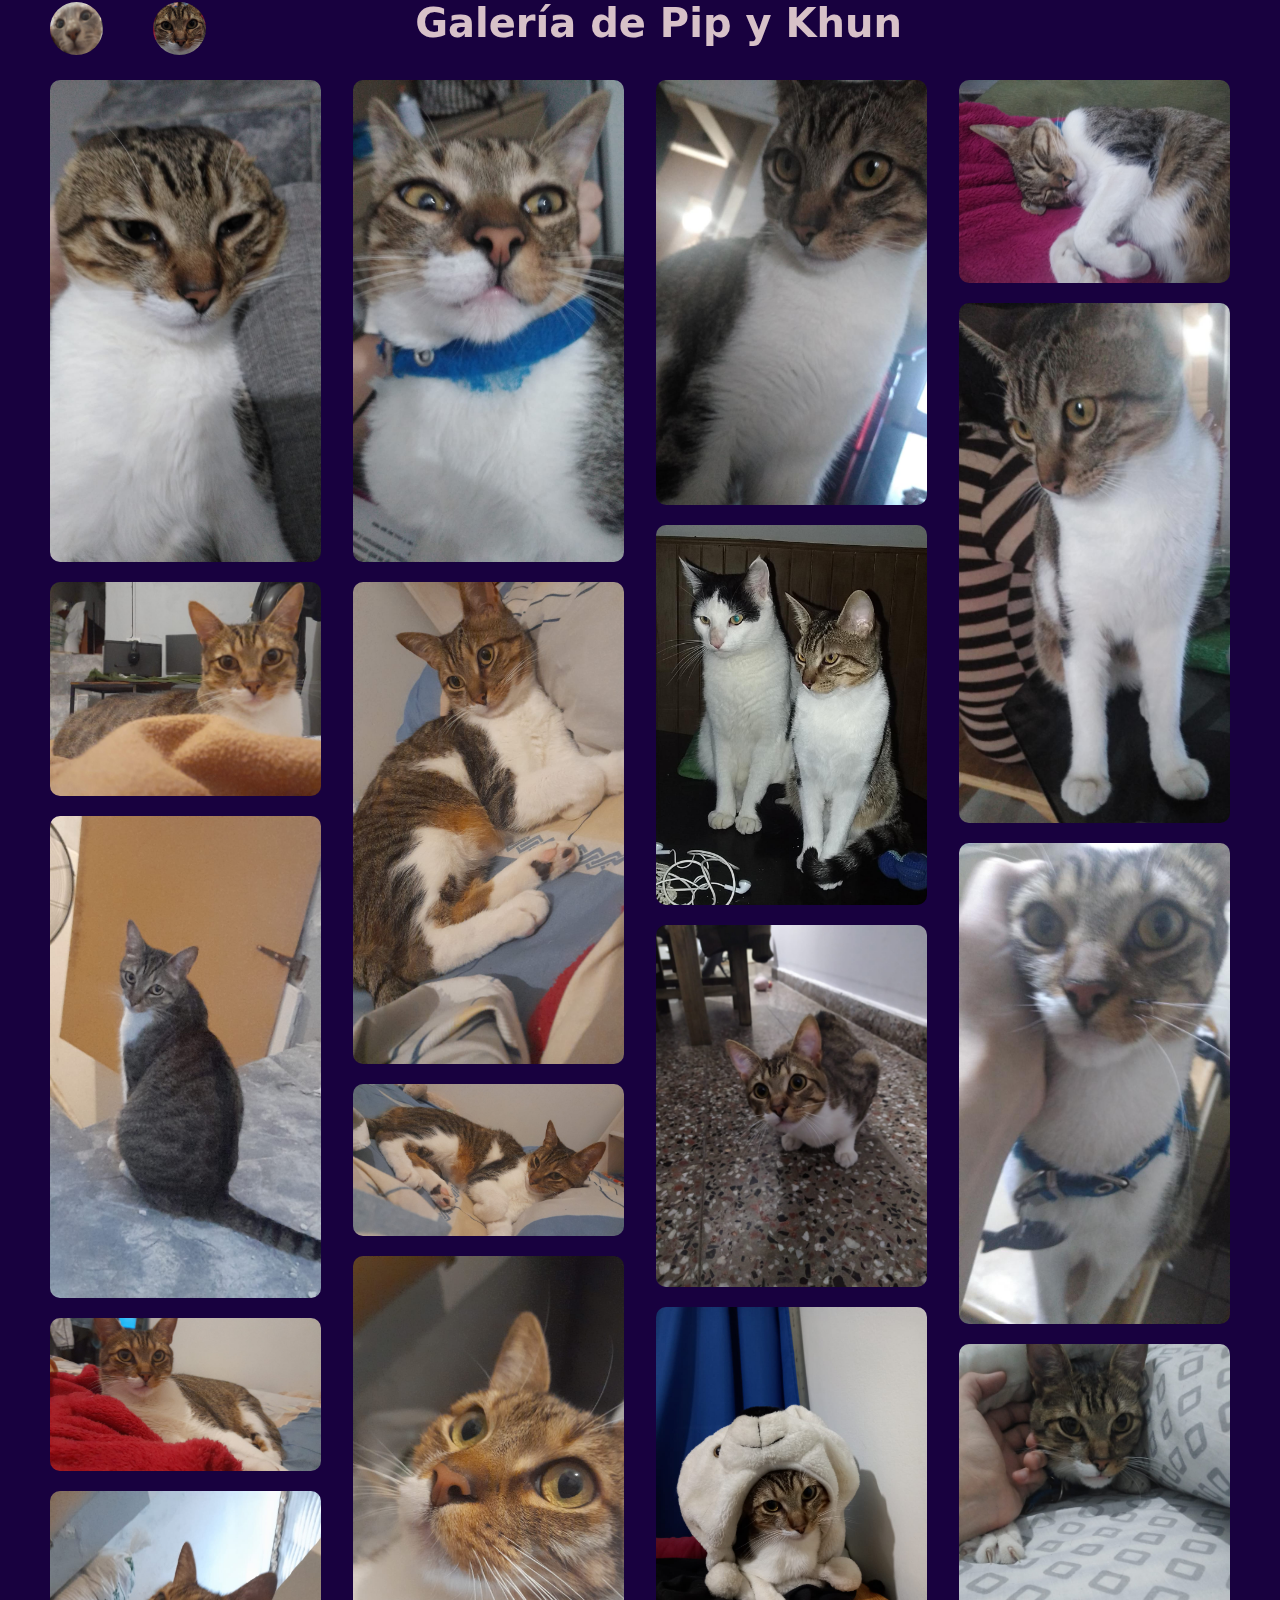
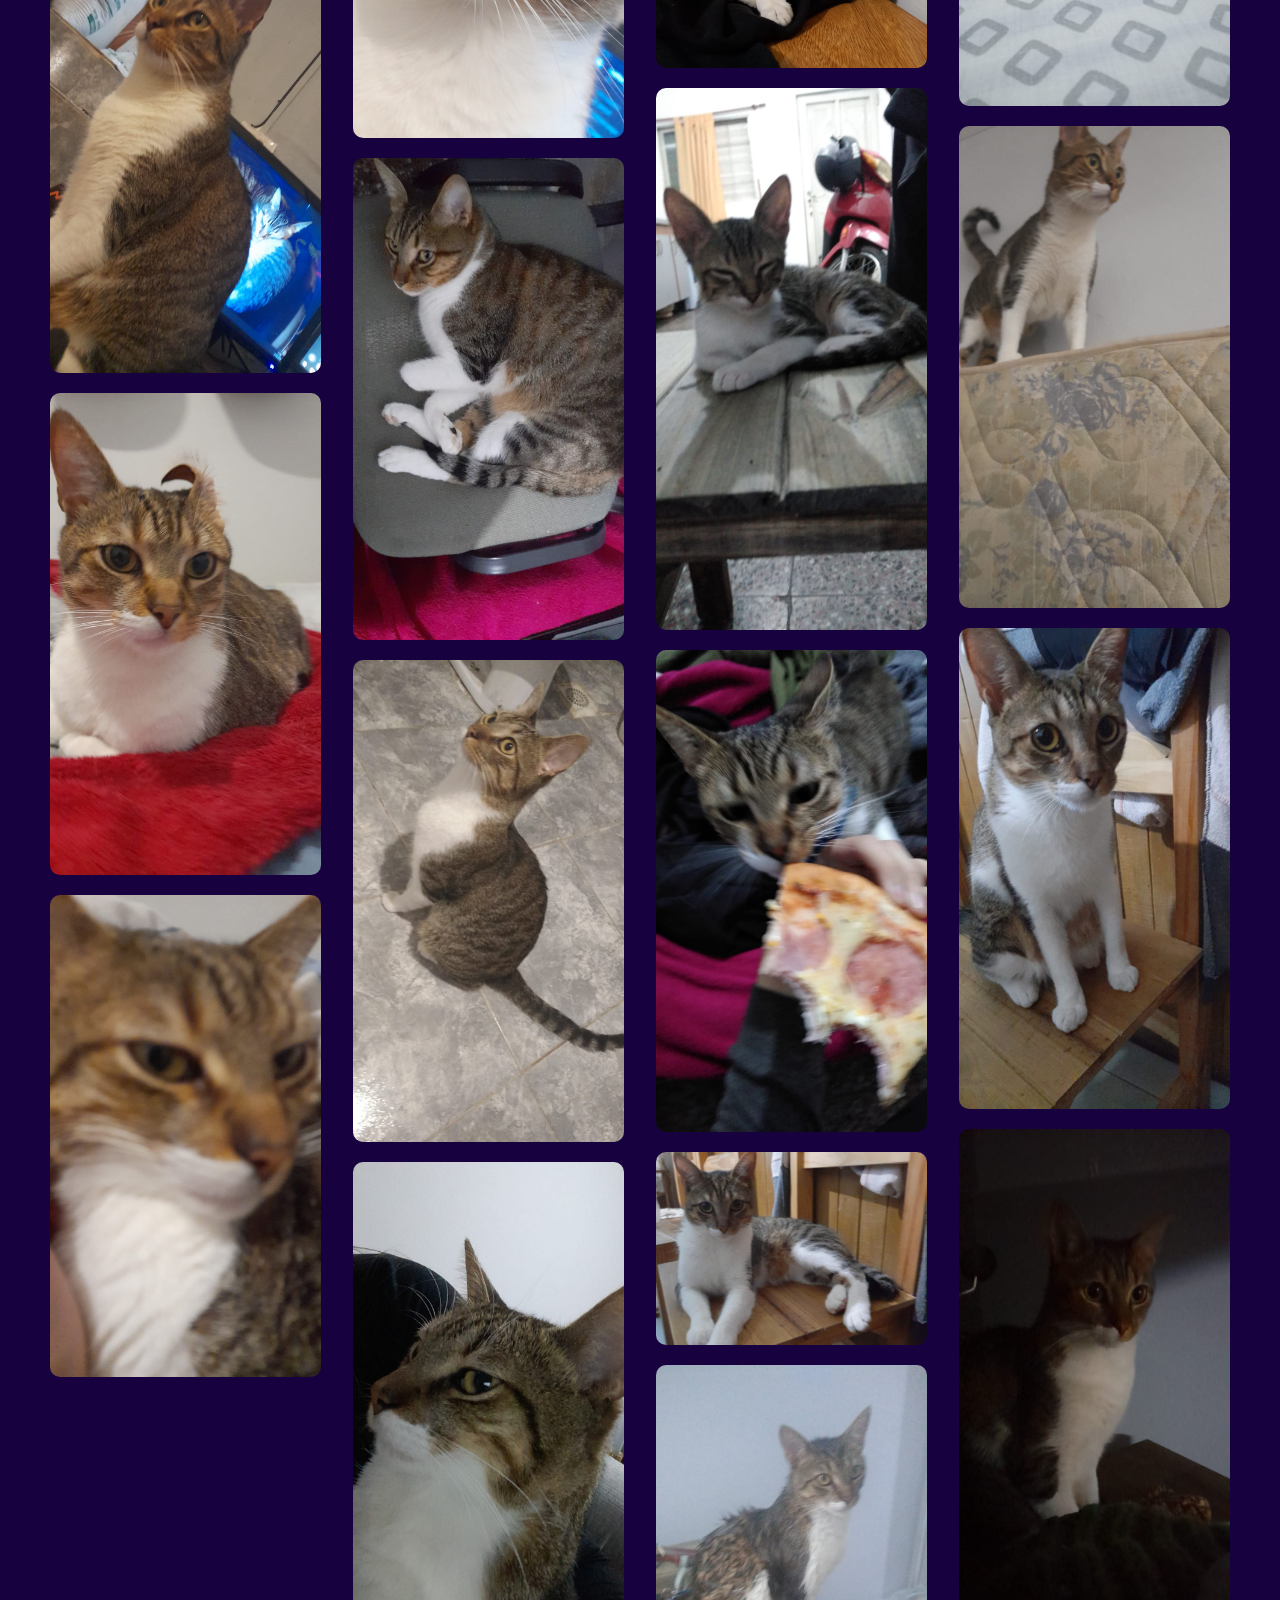
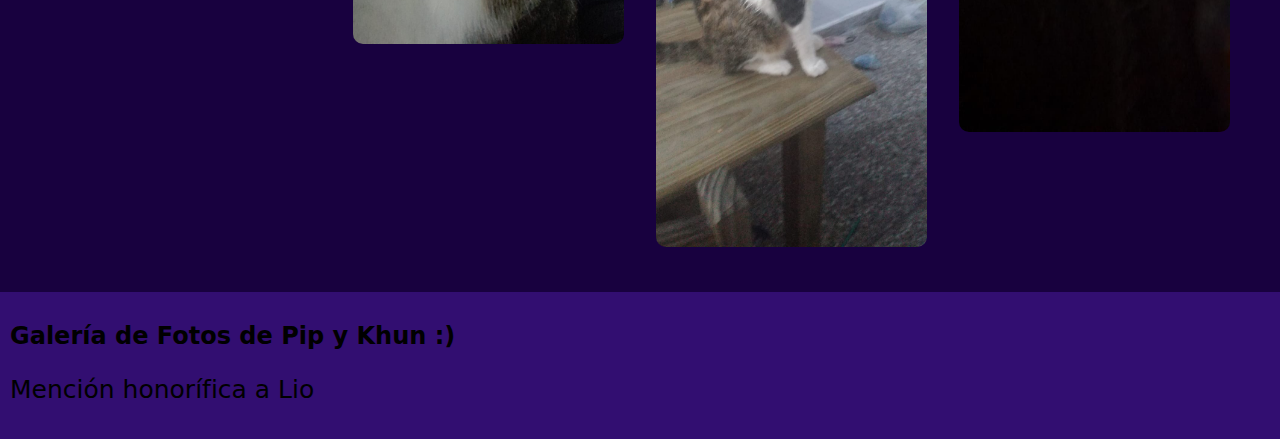
==== khun.html @ 28670d30 "titulo y botones" ====
<!DOCTYPE html>
<html lang="es">
<head>
    <meta charset="UTF-8">
    <meta name="viewport" content="width=device-width">
    <title>GaleriaPipKhun</title>
    <meta name="description" content="Galeria de fotos de pip y khun">
    <link rel="icon" href="imagenes/cat-icon.png">
    <link rel="stylesheet" href="index.css">
    <link rel="canonical" href="https://pipykhun.dev">
</head>
<body>
    <header>
        <a href="pip.html">
            <button class="boton">
                <img src="imagenes/pipicono.jpg" alt="Pip Icono">
            </button>
        </a>
        <a href="index.html">
            <button class="boton">
                <img src="imagenes/khunicono.jpg" alt="Khun Icono">
            </button>
        </a>
        <h1>Galería de Pip y Khun</h1>
    </header>
    
    <section class="galeria">
        <div class="khun">
            <img src="imagenes/pipykhun8.jpeg" alt="Khun">
            <img src="imagenes/pipykhun4.jpeg" alt="Khun">
            <img src="imagenes/pipykhun12.jpeg" alt="Khun">
            <img src="imagenes/pipykhun25.jpeg" alt="Khun">
            <img src="imagenes/pipykhun22.jpeg" alt="Khun">
            <img src="imagenes/pipykhun23.jpeg" alt="Khun">
            <img src="imagenes/pipykhun30.jpeg" alt="Khun">
            <img src="imagenes/pipykhun34.jpeg" alt="Khun">
            <img src="imagenes/pipykhun16.jpeg" alt="Khun">
            <img src="imagenes/pipykhun17.jpeg" alt="Khun">
            <img src="imagenes/pipykhun35.jpeg" alt="Khun">
            <img src="imagenes/pipykhun37.jpeg" alt="Khun">
            <img src="imagenes/pipykhun38.jpeg" alt="Khun">
            <img src="imagenes/pipykhun39.jpeg" alt="Khun">
            <img src="imagenes/pipykhun40.jpeg" alt="Khun">
            <img src="imagenes/pipykhun41.jpeg" alt="Khun">
            <img src="imagenes/pipykhun42.jpeg" alt="Khun">
            <img src="imagenes/pipykhun43.jpeg" alt="Khun">
            <img src="imagenes/pipykhun44.jpeg" alt="Khun">
            <img src="imagenes/pipykhun45.jpeg" alt="Khun">
            <img src="imagenes/pipykhun46.jpeg" alt="Khun">
            <img src="imagenes/pipykhun47.jpeg" alt="Khun">
            <img src="imagenes/pipykhun48.jpeg" alt="Khun">
            <img src="imagenes/pipykhun49.jpeg" alt="Khun">
            <img src="imagenes/pipykhun50.jpeg" alt="Khun">
            <img src="imagenes/pipykhun51.jpeg" alt="Khun">
            <img src="imagenes/pipykhun52.jpeg" alt="Khun">
            <img src="imagenes/pipykhun53.jpeg" alt="Khun">
            <img src="imagenes/pipykhun54.jpeg" alt="Khun">
        </div>
    </section>

    <footer>
        <h2>Galería de Fotos de Pip y Khun :)</h2>
        <p>Mención honorífica a Lio</p>
    </footer>
</body>
</html>
---- index.css ----
body {
    background: rgb(24, 1, 63);
    margin:0;
    padding:0;
    overflow-x: hidden;
    font-family:system-ui, -apple-system, BlinkMacSystemFont, 
    'Segoe UI', Roboto, Oxygen, Ubuntu, Cantarell, 'Open Sans', 
    'Helvetica Neue', sans-serif;
}

header {
    display:flex;
    position:sticky;
    width:100%;
    margin:0;
    top:0;
    padding:0;
    z-index:1;

    animation: barra-header linear both;
    animation-timeline: scroll(root block);
    animation-range: 0 15%;

}

@keyframes barra-header {
    to {
        background: hwb(260 70% 12% / 0.87);
        backdrop-filter: blur(5px);
        color:rgb(0, 1, 1);
    }
}

header img{
    height:53px;
    width:53px;
    box-sizing:border-box;
    user-select:none;
    animation:img-header linear both;
    animation-timeline: scroll(root block);
    animation-range: 0 15%;
}

@keyframes img-header {
    to {
        height:39px;
        width:39px;
    }
}

header button {
    display:flex;
    border:none;
    background:none;
    cursor: pointer;
    padding: 0;
    margin:0;
    margin-top:2px;
    margin-left:50px;
    gap:40px;
    clip-path: circle(50%);
    z-index:1;
}
header button:hover {
    scale:1.15;
    box-shadow:0 0 1px rgba(246, 224, 223, 0.862);
}

header h1 {
    flex:1;
    color:rgba(246, 224, 223, 0.862);
    margin:0;
    z-index: 1;
    text-indent: -169px;
    text-align:center;
    font-size:40px;

    animation:font-header linear both;
    animation-timeline: scroll(root block);
    animation-range: 0 15%;
}

@keyframes font-header {
    to {
        font-size:30px;
        color:black;
    }
}

section {
    columns:4;
    padding:25px 50px;
    column-gap:32px;
}

section img {
    width:100%;
    height:auto;
    border-radius:10px;
    margin: 0 auto 16px auto;
    animation: reveal linear both;
    animation-timeline: view();
    animation-range: entry 20% cover 40%;
    user-select:none;
}

@media (max-width: 1000px) {
    header h1{
        margin-top:7px;
        text-indent:0;
        font-size:25px;
    }
    header button {
        margin-left:10px;
        gap: 20px;
    }
    section {
        columns: 3;
    }
    font-header {
        to {
            margin-top:7px;
            font-size:10px;
            color:black;
        }
    }
}

@media (max-width: 700px) {
    header h1{
        margin-top:7px;
        font-size:27px;
        text-indent:0;
    }
    header button {
        margin-left:10px;
        gap: 15px;
    }
    section {
        columns: 2;
    }
    font-header {
        to {
            margin-top:7px;
            font-size:10px;
            color:black;
        }
    }
}


@keyframes reveal {
    from {
        opacity:0;
        translate:0 100px;
        scale:0.5;
    }  
    to {
        opacity:1;
        translate:0 0px;
        scale:1;
    }

}

footer {
    position: relative;
    bottom:0;
    left:0;
    width:100%;
    padding:10px;
    box-sizing:border-box;
    background: rgb(50, 14, 113);
}

footer p {
    font-size:25px
}
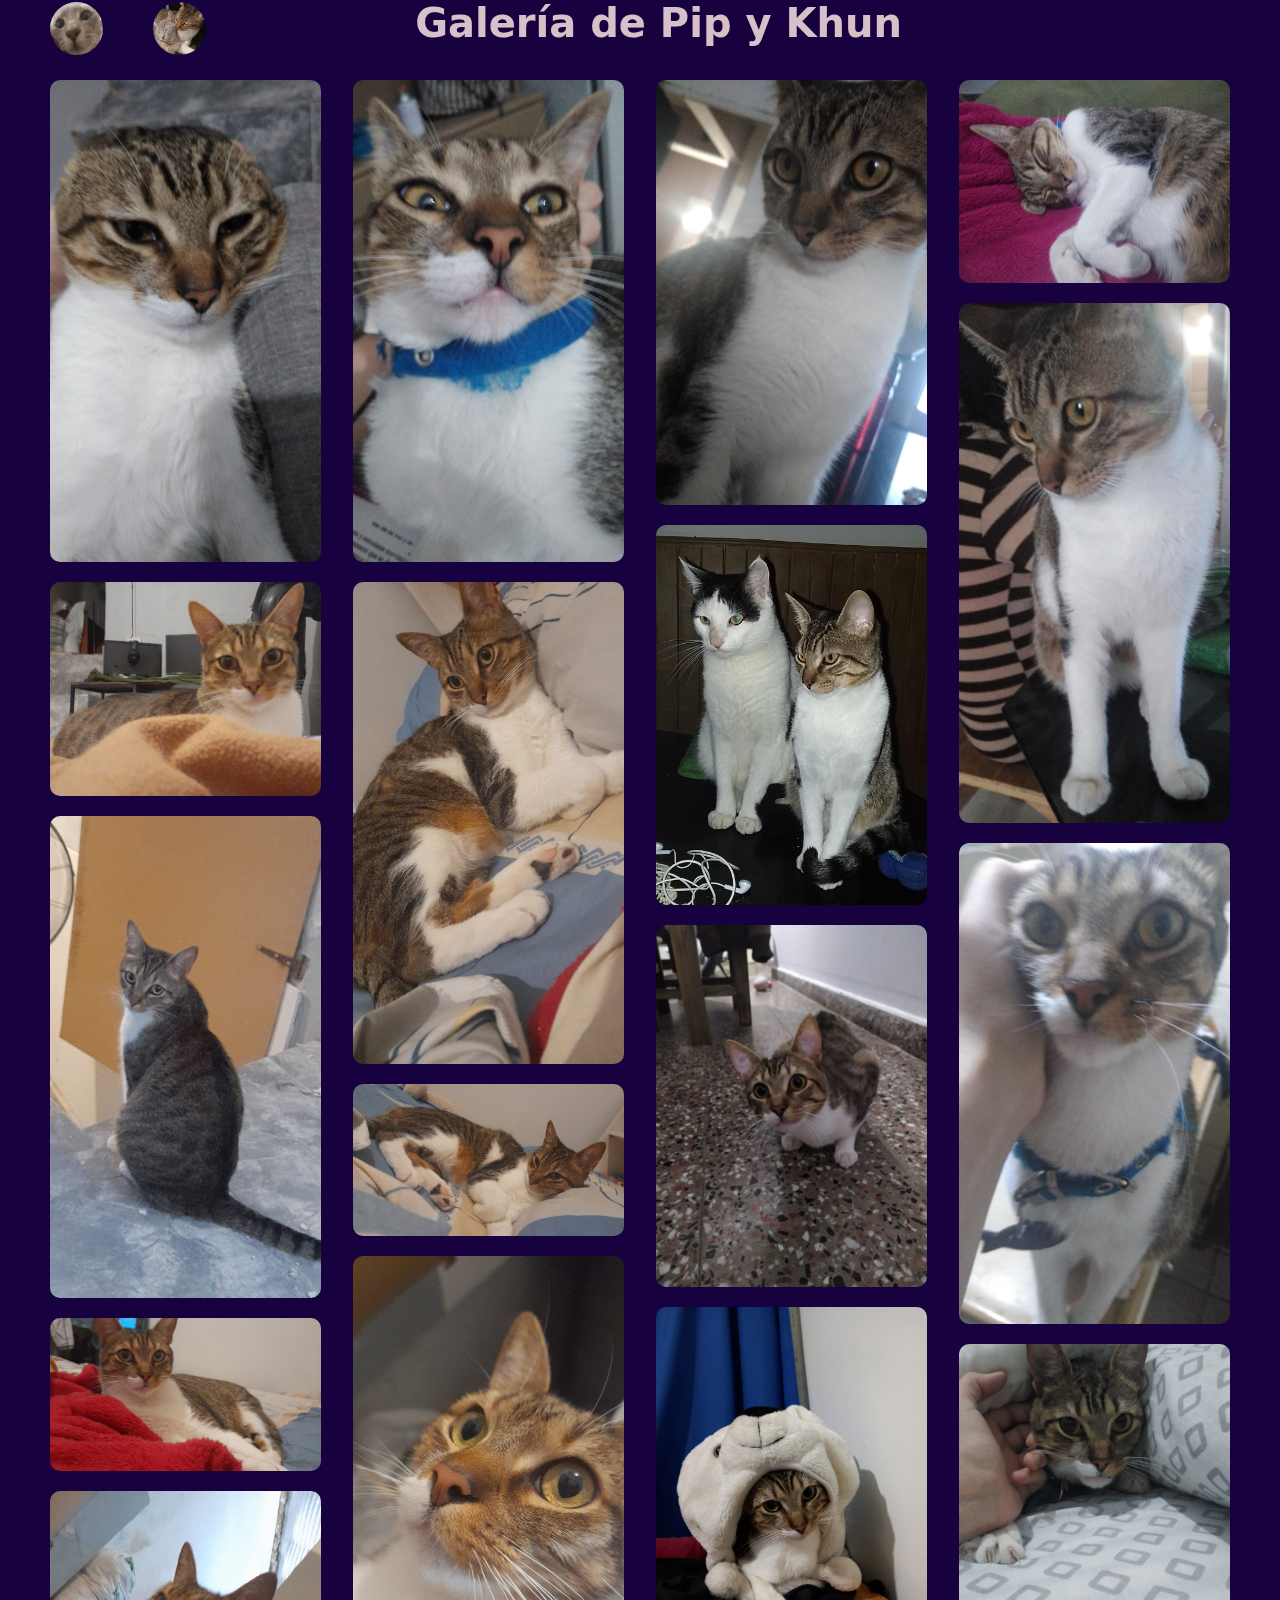
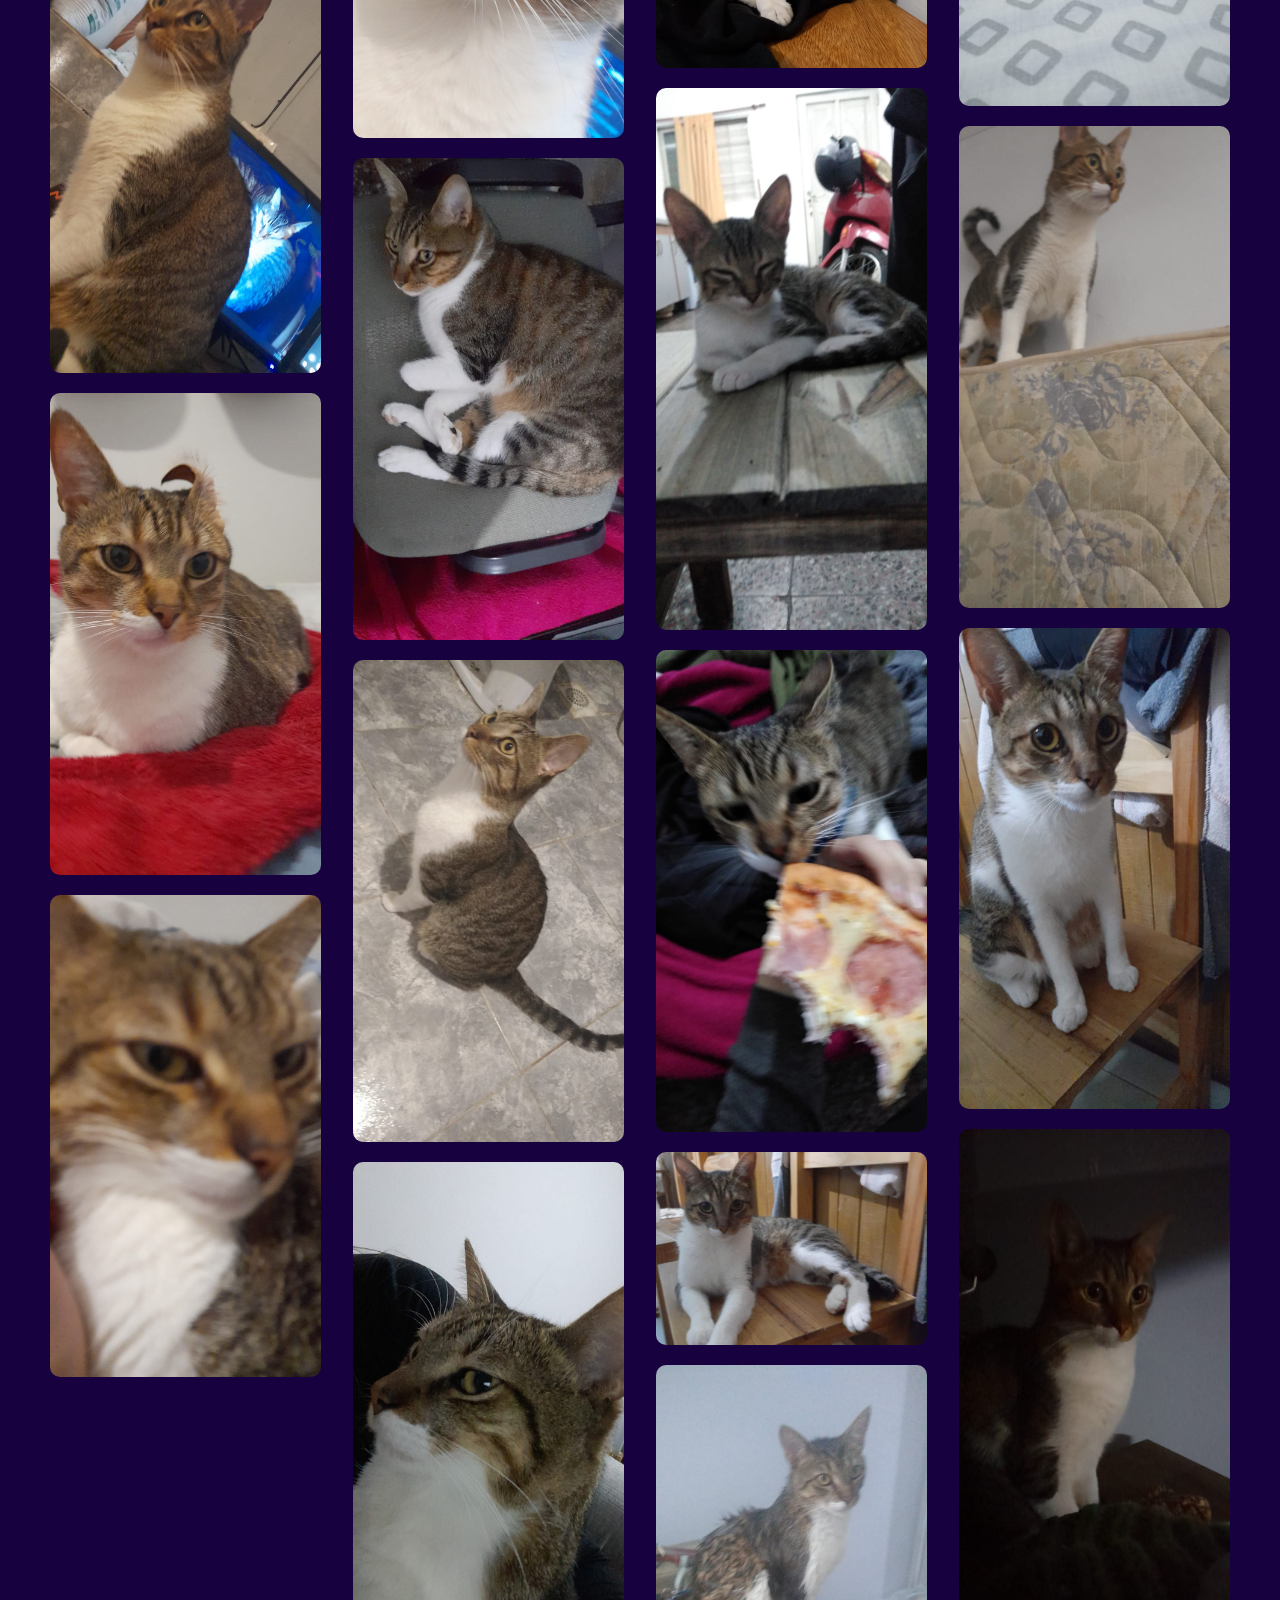
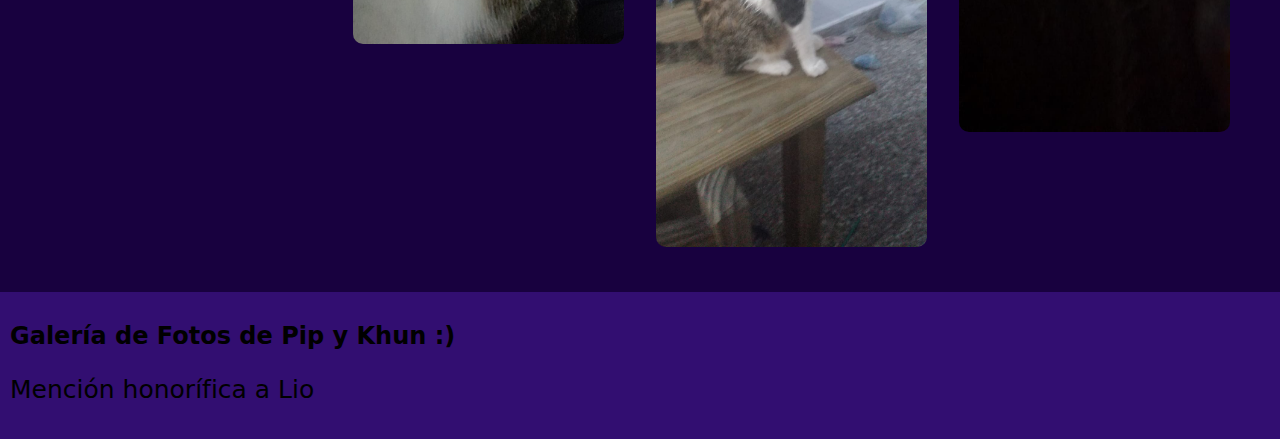
==== commit 6ac3a93b: "icono principio y centrado de titulo" ====
--- a/khun.html
+++ b/khun.html
@@ -18,7 +18,7 @@
         </a>
         <a href="index.html">
             <button class="boton">
-                <img src="imagenes/khunicono.jpg" alt="Khun Icono">
+                <img src="imagenes/khunypipicono.jpg" alt="Pipykhun Icono">
             </button>
         </a>
         <h1>Galería de Pip y Khun</h1>
--- a/index.css
+++ b/index.css
@@ -111,17 +111,20 @@
         font-size:25px;
     }
     header button {
-        margin-left:10px;
-        gap: 20px;
+        margin-left:20px;
+        gap: 25px;
     }
     section {
         columns: 3;
+        padding:20px 30px;
+        column-gap:25px;
     }
-    font-header {
+    @keyframes font-header {
         to {
-            margin-top:7px;
-            font-size:10px;
+            margin-top:0px;
+            font-size:27px;
             color:black;
+            text-indent:-123px;
         }
     }
 }
@@ -138,12 +141,15 @@
     }
     section {
         columns: 2;
+        padding:15px 20px;
+        column-gap:15px;
     }
-    font-header {
+    @keyframes font-header {
         to {
-            margin-top:7px;
-            font-size:10px;
+            margin-top:0px;
+            font-size:27px;
             color:black;
+            text-indent:-103px;
         }
     }
 }
